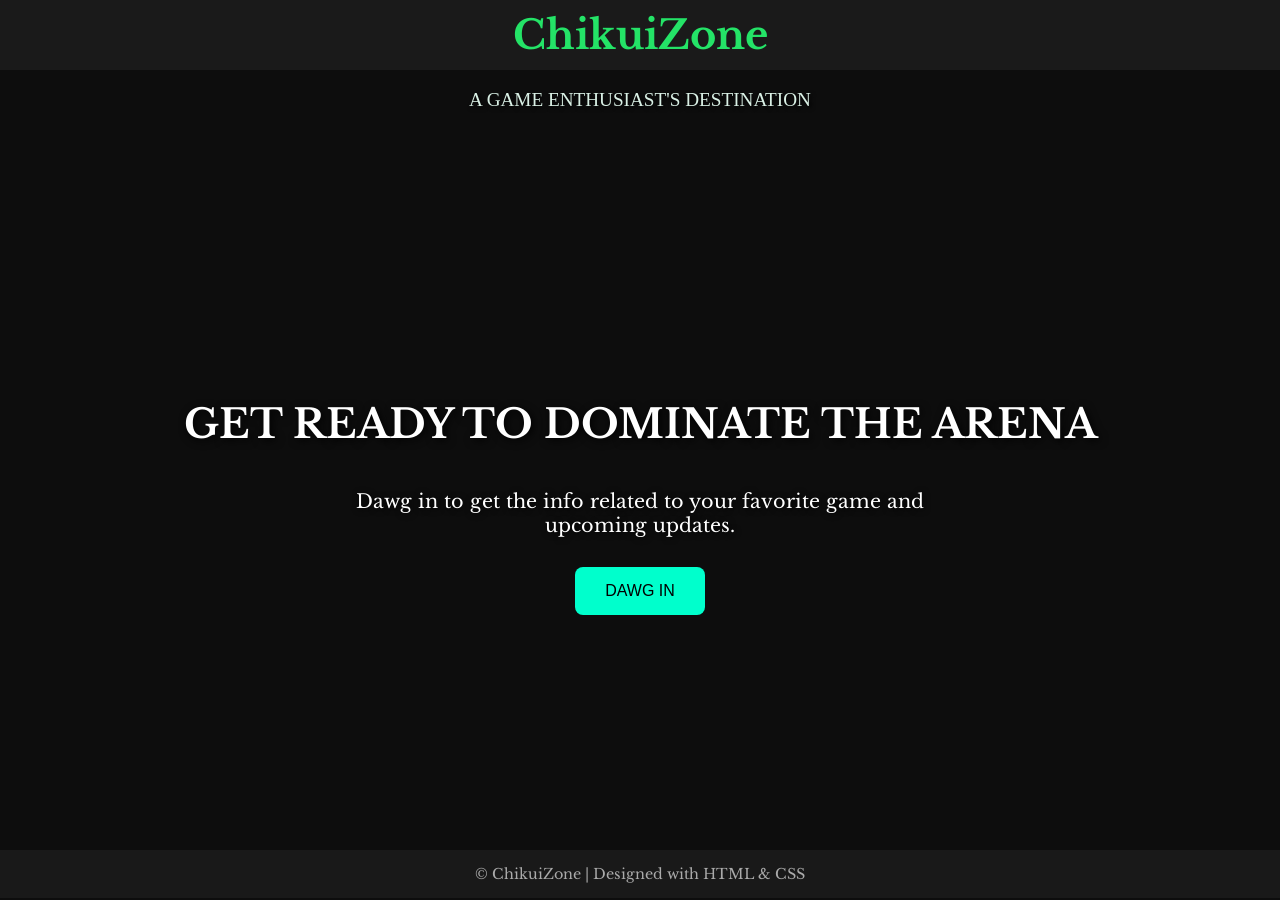
==== index.html @ 6bf1af62 "added a video" ====
<!DOCTYPE html>
<html lang="en">
<head>
  <meta charset="UTF-8">
  <meta name="viewport" content="width=device-width, initial-scale=1.0">
  <title>ChikuiZone</title>
  <link href="https://fonts.googleapis.com/css2?family=Libre+Baskerville:ital,wght@0,400..700;1,400..700&display=swap" rel="stylesheet">
  <style>
    body {
      margin: 0;
      font-family: "Libre Baskerville", serif;
      background: #0d0d0d;
      color: #fff;
    }

    header {
      background: #1a1a1a;
      padding: 10px;
      text-align: center;
    }
  
    header h1 {
      margin: 0;
      color: #24e367;
      font-size: 2.5em;
    }

    .hero {
      height: 80vh;
      display: flex;
      flex-direction: column;
      justify-content: center;
      align-items: center;
      text-align: center;
    }

    .hero h2 {
      font-size: 2.5em;
      margin-bottom: 20px;
      text-shadow: 2px 2px 8px #000;
    }

    .hero p {
      font-size: 1.2em;
      max-width: 600px;
      margin-bottom: 30px;
      text-shadow: 1px 1px 6px #000;
    }

    .hero button {
      background: #00ffcc;
      color: #000;
      border: none;
      padding: 15px 30px;
      font-size: 1em;
      border-radius: 8px;
      cursor: pointer;
      transition: background 0.3s;g
    }

    .hero button:hover {
      background: #00e6b8;
      color: #fff;
    }

    footer {
      background: #191919;
      text-align: center;
      padding: 15px;
      font-size: 0.9em;
      color: #aaa;
    }
  </style>
</head>
<body>
  <header>
    <h1>ChikuiZone</h1>
    
  </header>
  <P style="text-align:center; font-size:1.2em; text-shadow: 2px 2px 4px #000; color:#d9f0e5;font-family: 'calibri', serif;"> A GAME ENTHUSIAST'S DESTINATION </P>
 <video autoplay muted loop style="width: 100%; height: 100%; object-fit: cover; position: absolute; top: 0; left: 0; z-index: -1;">
      <source src="battlefield.mp4" type="video/mp4">
      Your browser does not support the video tag </video>
  <section class="hero">
   
    <h2>GET READY TO DOMINATE THE ARENA</h2>
    <p>Dawg in to get the info related to your favorite game and upcoming updates.</p>
   <button onclick="location.href='secondpage.html'">DAWG IN</button>
  </section>

  <footer>
    &copy; ChikuiZone | Designed with HTML & CSS
  </footer>
</body>
</html>
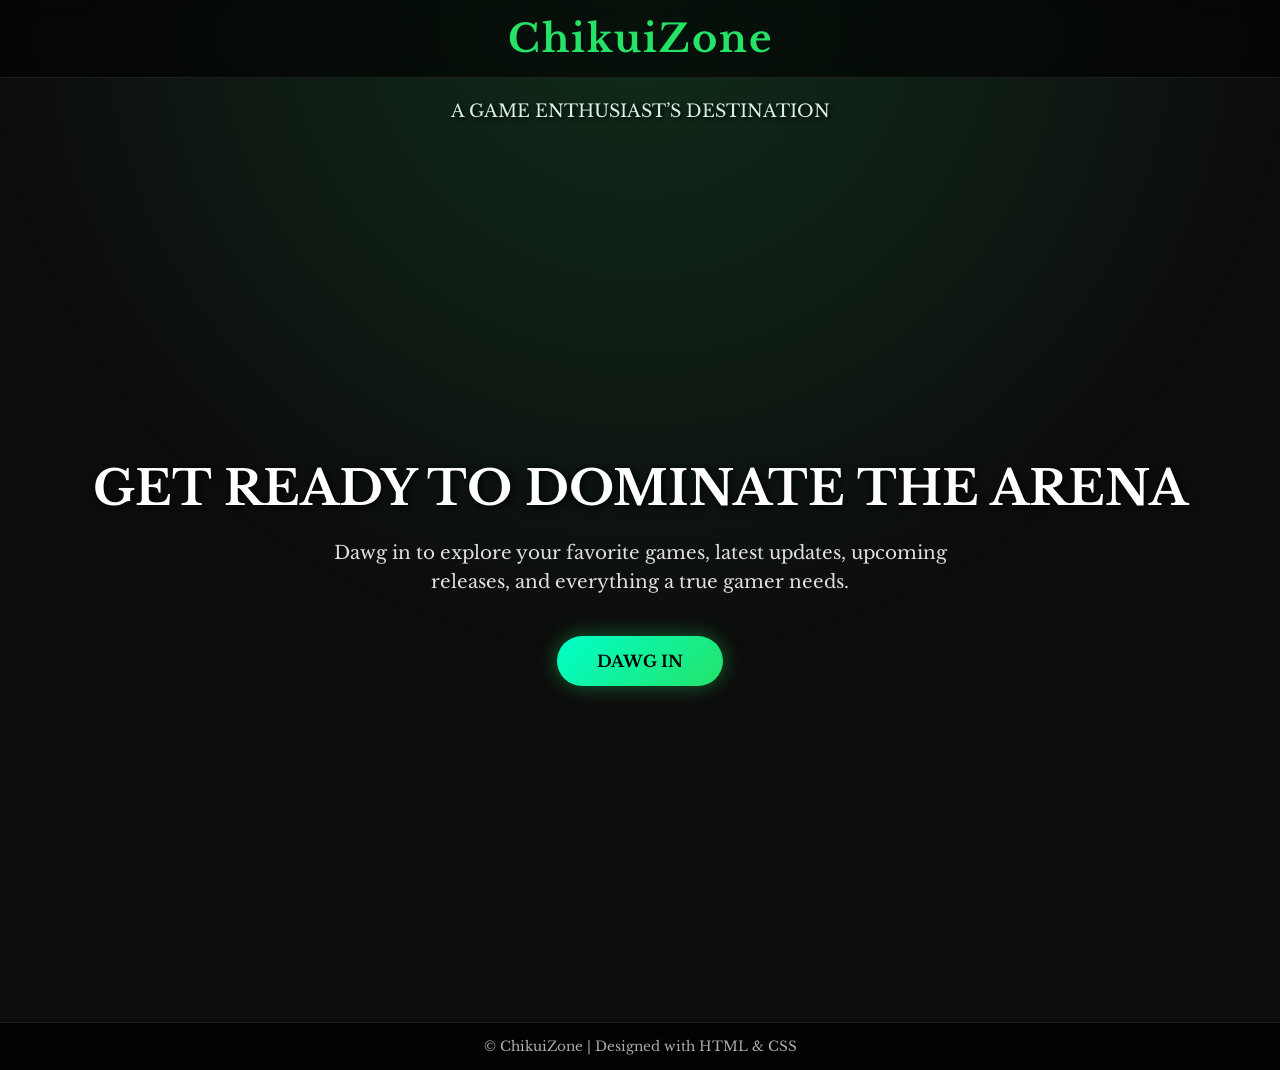
==== commit 76e5c9ac: "did some changes in the index page" ====
--- a/index.html
+++ b/index.html
@@ -4,92 +4,166 @@
   <meta charset="UTF-8">
   <meta name="viewport" content="width=device-width, initial-scale=1.0">
   <title>ChikuiZone</title>
-  <link href="https://fonts.googleapis.com/css2?family=Libre+Baskerville:ital,wght@0,400..700;1,400..700&display=swap" rel="stylesheet">
+
+  <!-- Google Font -->
+  <link href="https://fonts.googleapis.com/css2?family=Libre+Baskerville:wght@400;700&display=swap" rel="stylesheet">
+
   <style>
+    * {
+      margin: 0;
+      padding: 0;
+      box-sizing: border-box;
+      font-family: "Libre Baskerville", serif;
+    }
+
     body {
-      margin: 0;
-      font-family: "Libre Baskerville", serif;
       background: #0d0d0d;
-      color: #fff;
+      color: #ffffff;
+      overflow-x: hidden;
+    }
+
+    /* Custom Cursor */
+    * {
+      cursor: url('https://cdn.cursors-4u.net/previews/space-shuttle-dd2c77fb-32.webp') 32 32, auto !important;
     }
 
     header {
-      background: #1a1a1a;
-      padding: 10px;
+      position: fixed;
+      width: 100%;
+      top: 0;
+      background: rgba(0, 0, 0, 0.6);
+      backdrop-filter: blur(8px);
+      padding: 15px;
       text-align: center;
+      z-index: 10;
+      border-bottom: 1px solid #1f1f1f;
     }
-  
+
     header h1 {
-      margin: 0;
       color: #24e367;
-      font-size: 2.5em;
+      font-size: 2.4rem;
+      letter-spacing: 2px;
+    }
+
+    .tagline {
+      margin-top: 100px;
+      text-align: center;
+      font-size: 1.1rem;
+      color: #d9f0e5;
+      text-shadow: 2px 2px 4px #000;
+    }
+
+    /* Background Video */
+    video {
+      position: fixed;
+      top: 0;
+      left: 0;
+      width: 100%;
+      height: 100%;
+      object-fit: cover;
+      z-index: -2;
+      filter: brightness(0.4);
+    }
+
+    /* Overlay */
+    .overlay {
+      position: fixed;
+      top: 0;
+      left: 0;
+      width: 100%;
+      height: 100%;
+      background: radial-gradient(circle at top, rgba(36,227,103,0.15), transparent 60%);
+      z-index: -1;
     }
 
     .hero {
-      height: 80vh;
+      min-height: 100vh;
       display: flex;
       flex-direction: column;
       justify-content: center;
       align-items: center;
       text-align: center;
+      padding: 20px;
     }
 
     .hero h2 {
-      font-size: 2.5em;
+      font-size: 3rem;
       margin-bottom: 20px;
-      text-shadow: 2px 2px 8px #000;
+      text-shadow: 2px 2px 10px #000;
     }
 
     .hero p {
-      font-size: 1.2em;
-      max-width: 600px;
-      margin-bottom: 30px;
-      text-shadow: 1px 1px 6px #000;
+      max-width: 650px;
+      font-size: 1.15rem;
+      color: #e0e0e0;
+      margin-bottom: 40px;
+      line-height: 1.6;
     }
 
     .hero button {
-      background: #00ffcc;
+      padding: 15px 40px;
+      font-size: 1rem;
+      font-weight: bold;
+      border: none;
+      border-radius: 30px;
+      background: linear-gradient(135deg, #00ffcc, #24e367);
       color: #000;
-      border: none;
-      padding: 15px 30px;
-      font-size: 1em;
-      border-radius: 8px;
       cursor: pointer;
-      transition: background 0.3s;g
+      transition: all 0.3s ease;
+      box-shadow: 0 0 20px rgba(36, 227, 103, 0.4);
     }
 
     .hero button:hover {
-      background: #00e6b8;
-      color: #fff;
+      transform: scale(1.08);
+      box-shadow: 0 0 25px #00ffcc, 0 0 50px rgba(36,227,103,0.8);
     }
 
     footer {
-      background: #191919;
+      background: rgba(0, 0, 0, 0.8);
       text-align: center;
       padding: 15px;
-      font-size: 0.9em;
+      font-size: 0.85rem;
       color: #aaa;
+      border-top: 1px solid #1f1f1f;
+    }
+
+    @media (max-width: 768px) {
+      .hero h2 {
+        font-size: 2.2rem;
+      }
+      .hero p {
+        font-size: 1rem;
+      }
     }
   </style>
 </head>
+
 <body>
+
+  <video autoplay muted loop>
+    <source src=".assets/battlefield.mp4" type="video/mp4">
+  </video>
+
+  <div class="overlay"></div>
+
   <header>
     <h1>ChikuiZone</h1>
-    
   </header>
-  <P style="text-align:center; font-size:1.2em; text-shadow: 2px 2px 4px #000; color:#d9f0e5;font-family: 'calibri', serif;"> A GAME ENTHUSIAST'S DESTINATION </P>
- <video autoplay muted loop style="width: 100%; height: 100%; object-fit: cover; position: absolute; top: 0; left: 0; z-index: -1;">
-      <source src="battlefield.mp4" type="video/mp4">
-      Your browser does not support the video tag </video>
+
+  <p class="tagline">A GAME ENTHUSIAST’S DESTINATION</p>
+
   <section class="hero">
-   
     <h2>GET READY TO DOMINATE THE ARENA</h2>
-    <p>Dawg in to get the info related to your favorite game and upcoming updates.</p>
-   <button onclick="location.href='secondpage.html'">DAWG IN</button>
+    <p>
+      Dawg in to explore your favorite games, latest updates, upcoming releases,
+      and everything a true gamer needs.
+    </p>
+    <button onclick="location.href='secondpage.html'">DAWG IN</button>
   </section>
 
   <footer>
-    &copy; ChikuiZone | Designed with HTML & CSS
+    © ChikuiZone | Designed with HTML & CSS
   </footer>
+
 </body>
-</html>
+</html>
